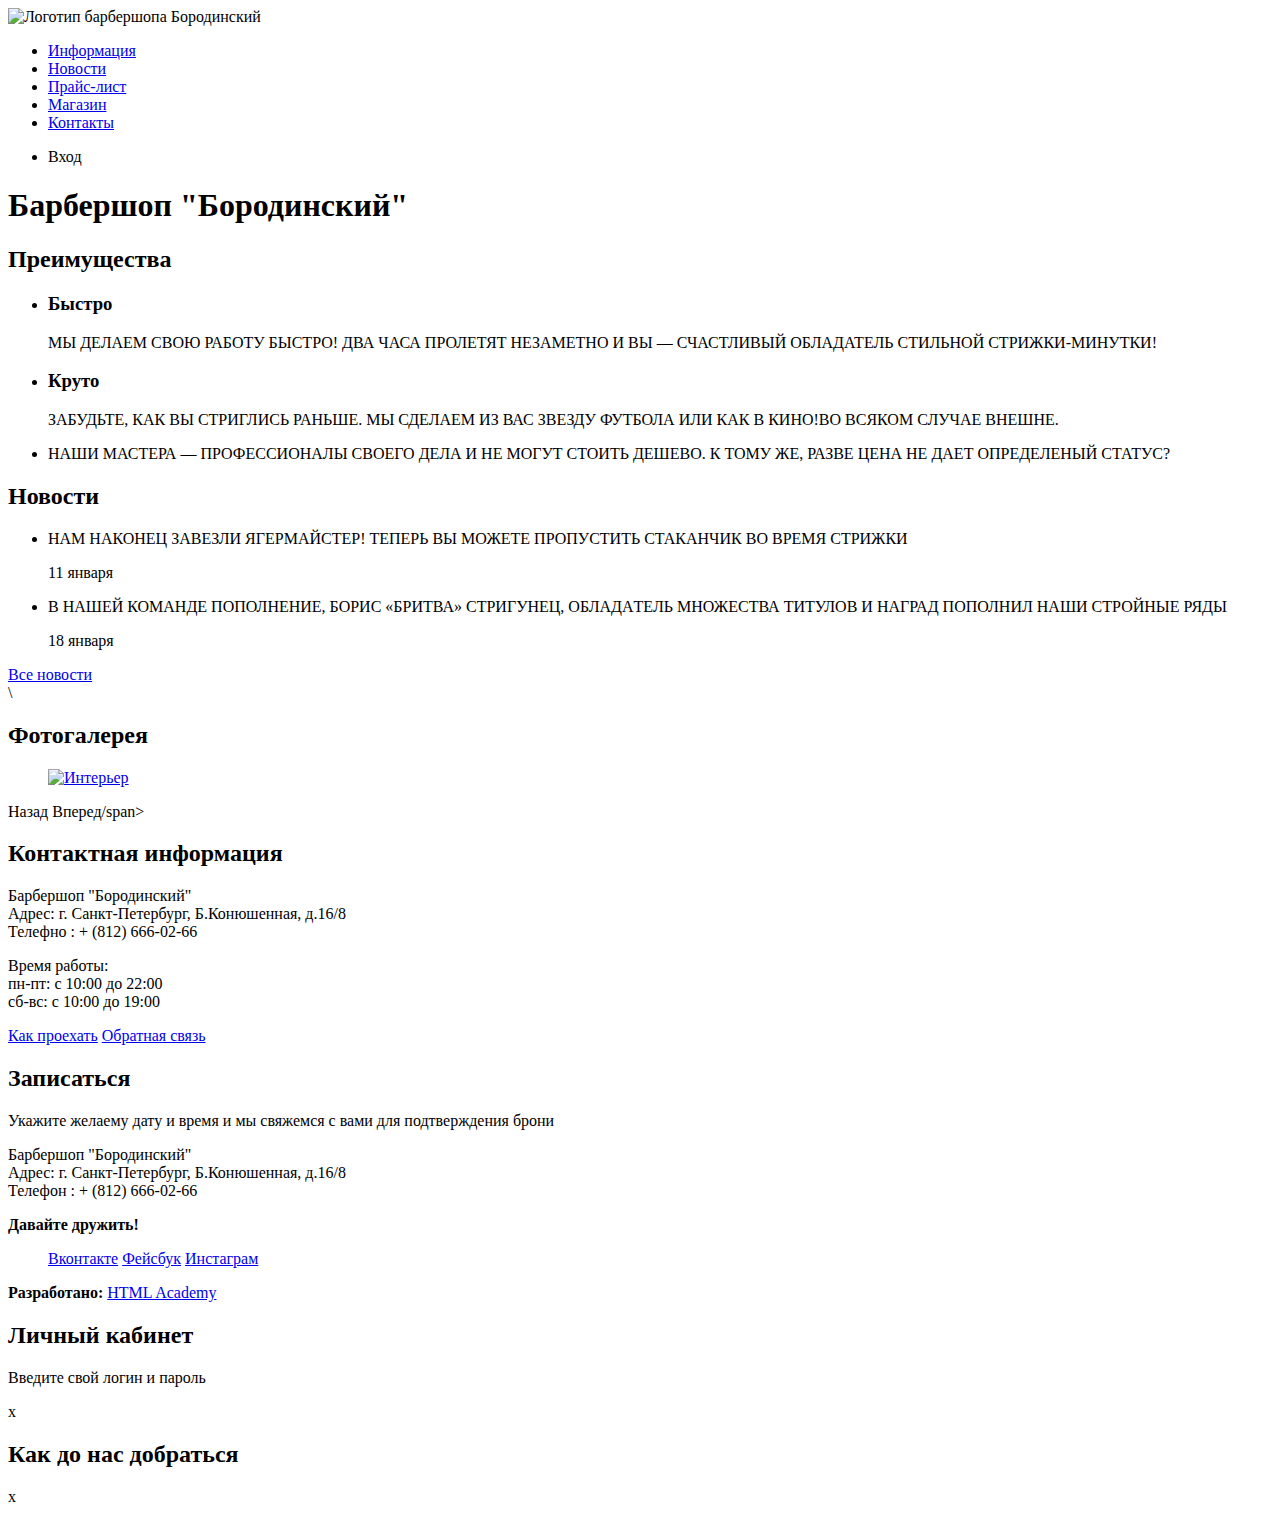
==== index.html @ eccad32e "First commit" ====
<!DOCTYPE html>
<html lang="en">
<head>
  <meta charset="UTF-8">
  <meta name="viewport" content="width=device-width, initial-scale=1.0">
  <meta http-equiv="X-UA-Compatible" content="ie=edge">
  <title>Document</title>
</head>
<body>
    <header class="main-header">
        <nav class="main-navigation">
        <a class="main-header-logo">
          <img src="img/index-logo.svg" width="368" height="153" alt="Логотип барбершопа Бородинский">
        </a>  
          <ul class="site-navigation">
            <li><a href="info.html">Информация</a></li>
            <li><a href="news.html">Новости</a></li>
            <li><a href="price.html">Прайс-лист</a></li>
            <li><a href="shop.html">Магазин</a></li>
            <li><a href="contacts.html">Контакты</a></li>
          </ul>
          <ul class="user-navigation">
            <li class="login-link">Вход</li>
          </ul>
        </nav>
    </header>
    <main class="container">

      <h1 class="visually-hidden"> Барбершоп "Бородинский"</h1>

      <section class="features">
        <h2 class="visually-hidden">Преимущества</h2>
        <ul class="features-list">
          <li class="feature-item">
            <h3>Быстро</h3>
            <p>МЫ ДЕЛАЕМ СВОЮ РАБОТУ БЫСТРО! ДВА ЧАСА ПРОЛЕТЯТ НЕЗАМЕТНО И ВЫ — СЧАСТЛИВЫЙ ОБЛАДАТЕЛЬ СТИЛЬНОЙ СТРИЖКИ-МИНУТКИ!</p>
          </li>
          <li class="feature-item">
            <h3>Круто</h3>
            <p>ЗАБУДЬТЕ, КАК ВЫ СТРИГЛИСЬ РАНЬШЕ. МЫ СДЕЛАЕМ ИЗ ВАС ЗВЕЗДУ ФУТБОЛА ИЛИ КАК В КИНО!ВО ВСЯКОМ СЛУЧАЕ ВНЕШНЕ.</p>
          </li>
          <li class="features-item">
            <p>НАШИ МАСТЕРА — ПРОФЕССИОНАЛЫ СВОЕГО ДЕЛА И НЕ МОГУТ СТОИТЬ ДЕШЕВО. К ТОМУ ЖЕ, РАЗВЕ ЦЕНА НЕ ДАЕТ ОПРЕДЕЛЕНЫЙ СТАТУС?</p>
          </li>
        </ul>
      </section>
      <section class="news">
        <h2>Новости</h2>
        <ul class="news-list">
         <li class="news-item">
           <p>НАМ НАКОНЕЦ ЗАВЕЗЛИ ЯГЕРМАЙСТЕР! ТЕПЕРЬ ВЫ МОЖЕТЕ ПРОПУСТИТЬ СТАКАНЧИК ВО ВРЕМЯ СТРИЖКИ</p>
           <time datetime="2016-01-11">11 января</time>
         </li> 
         <li class="news-item">
            <p>В НАШЕЙ КОМАНДЕ ПОПОЛНЕНИЕ, БОРИС «БРИТВА» СТРИГУНЕЦ, ОБЛАДAТЕЛЬ МНОЖЕСТВА ТИТУЛОВ И НАГРАД ПОПОЛНИЛ НАШИ СТРОЙНЫЕ РЯДЫ</p>
            <time datetime="2016-01-18">18 января</time>
          </li> 
      </ul>
      <a class="button" href="news.html">Все новости</a>
      </section>\

      <section class="gallery">
        <h2>Фотогалерея</h2>
        <figure class="gallery-content">
          <a href="#"><img src="img/studio.jpg" width="286" height="164" alt="Интерьер"></a>
        </figure>
        <span class="button gallery-button gallery-button-back">Назад</span>
        <span class="button gallery-button gallery-button-next">Вперед/span>
      </section>

      <section class="contacts">
        <h2>Контактная информация</h2>
        <p>
          Барбершоп "Бородинский"<br>
          Адрес: г. Санкт-Петербург, Б.Конюшенная, д.16/8<br>
          Телефно : + (812) 666-02-66
        </p>
        <p>
          Время работы:<br>
          пн-пт: с 10:00 до 22:00<br>
          сб-вс: с 10:00 до 19:00
        </p>
        <a class="button" href="map.html">Как проехать</a>
        <a class="button" href="contacts.html">Обратная связь</a>
      </section>

      <section class="appoinment">
        <h2>Записаться</h2>
        <p class="appointment-info">Укажите желаему дату и время и мы свяжемся с вами для подтверждения брони</p>
        <!-- Здесь будет форма-->
      </section>
    </main>
    <footer class="main-footer">
      <p class="footer-contacts">
          Барбершоп "Бородинский"<br>
          Адрес: г. Санкт-Петербург, Б.Конюшенная, д.16/8<br>
          Телефон : + (812) 666-02-66
      </p>
      <div class="footer-social">
        <b>Давайте дружить!</b>
      <ul>
        <a class="social-button" href="#">Вконтакте</a>
        <a class="social-button" href="#">Фейсбук</a>
        <a class="social-button" href="#">Инстаграм</a>
      </ul> 
      </div>
      <p class="footer-copyright">
        <b>Разработано:</b>
        <a class="button" href="http://htmlacademy.ru">HTML Academy</a>
      </p>
    </footer>

    <section class="modal modal-login">
      <h2>Личный кабинет</h2>
      <p>Введите свой логин и пароль</p>
      <!-- Здесь будет форма-->
      <span class="modal close">x</span>
    </section>

    <section class="modal modal-map">
      <h2 class="visually-hidden">Как до нас добраться</h2>
      <span class="modal close">x</span>
    </section>
  </body>
</html>
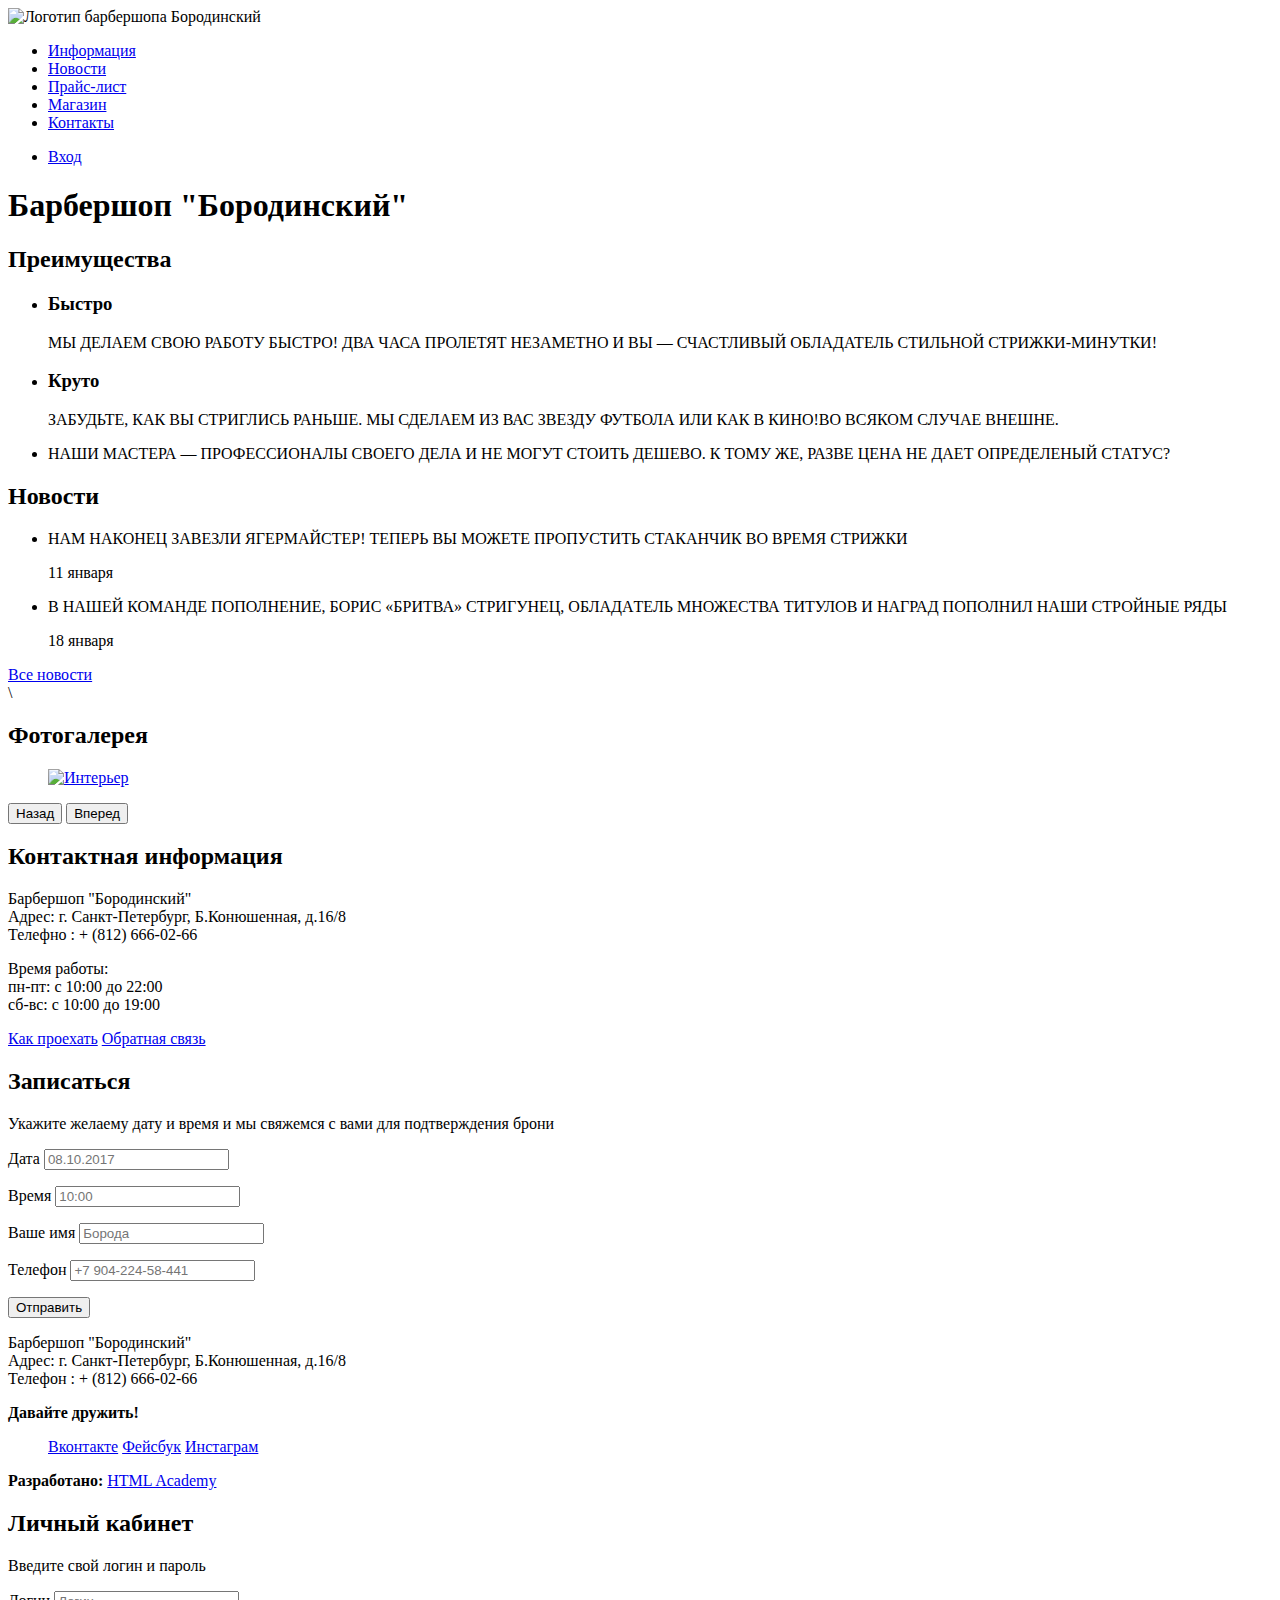
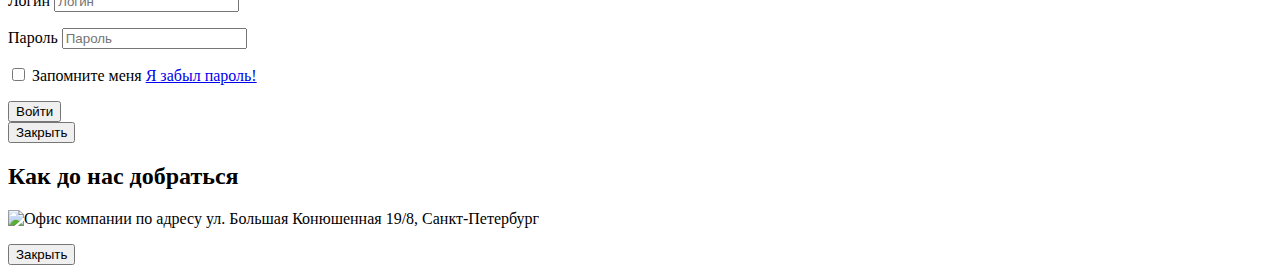
==== commit 8ff7c8c5: "get form for prjct" ====
--- a/index.html
+++ b/index.html
@@ -20,7 +20,9 @@
             <li><a href="contacts.html">Контакты</a></li>
           </ul>
           <ul class="user-navigation">
-            <li class="login-link">Вход</li>
+            <li class="login-link">
+              <a  class="login-link" href="login.html">Вход</a>
+            </li>
           </ul>
         </nav>
     </header>
@@ -64,8 +66,8 @@
         <figure class="gallery-content">
           <a href="#"><img src="img/studio.jpg" width="286" height="164" alt="Интерьер"></a>
         </figure>
-        <span class="button gallery-button gallery-button-back">Назад</span>
-        <span class="button gallery-button gallery-button-next">Вперед/span>
+        <button class="button gallery-button gallery-button-back" type="button">Назад</button>
+        <button class="button gallery-button gallery-button-next" type="button">Вперед</button>
       </section>
 
       <section class="contacts">
@@ -87,7 +89,25 @@
       <section class="appoinment">
         <h2>Записаться</h2>
         <p class="appointment-info">Укажите желаему дату и время и мы свяжемся с вами для подтверждения брони</p>
-        <!-- Здесь будет форма-->
+        <form action="#" class="appointment-form" metod="post">
+          <p class="appointment-item">
+            <label for="appointment-date">Дата</label>
+            <input id="appointment-date" type="text" name="date" value="" placeholder="08.10.2017"> 
+          </p>
+          <p class="appointment-item">
+            <label for="appointment-time">Время</label>
+            <input id="appointment-time" type="text" name="time" value="" placeholder="10:00">
+          </p>
+          <p class="appointment-item">
+            <label for="appointment-name">Ваше имя</label> 
+            <input id="appointment-name" type="text" name="name" value="" placeholder="Борода">
+          </p>
+          <p class="appointment-item">
+             <label for="appointment-phone">Телефон</label> 
+            <input id="appointment-phone" type="tel" name="phone" value="" placeholder="+7 904-224-58-441">   
+          </p>
+          <button class="button" type="submit">Отправить</button>  
+        </form>
       </section>
     </main>
     <footer class="main-footer">
@@ -113,13 +133,34 @@
     <section class="modal modal-login">
       <h2>Личный кабинет</h2>
       <p>Введите свой логин и пароль</p>
-      <!-- Здесь будет форма-->
-      <span class="modal close">x</span>
+      <form class="login-form" action="#" method="post">
+        <p>
+          <label class="visually-hidden" for="user-login">Логин</label>
+          <input class="login-icon-user" id="user-login" type="text" name="login" placeholder="Логин">
+        </p>
+        <p>
+          <label class="visually-hidden" for="user-password">Пароль</label>
+          <input class="login-icon-password" id="user-password" type="password" name="password" placeholder="Пароль">
+        </p>
+        <p class="login-password-info">
+        <label class="login-checkbox">
+        <input type="checkbox" name="remember" class="visually-hidden" id="login-password-info">
+        <span class="checkbox-indicator"></span>
+        Запомните меня
+        </label>
+        <a href="#" class="restore">Я забыл пароль!</a>
+        </p>
+        <button class="button" type="submit">Войти</button>
+      </form>
+      <button class="modal-close" type="button">Закрыть</button>
     </section>
 
     <section class="modal modal-map">
       <h2 class="visually-hidden">Как до нас добраться</h2>
-      <span class="modal close">x</span>
+      <p>
+        <img src="img/map.jpg" width="780" height="560" alt="Офис компании по адресу ул. Большая Конюшенная 19/8, Санкт-Петербург">
+      </p>
+      <button class="modal-close" type="button">Закрыть</button>  
     </section>
   </body>
 </html>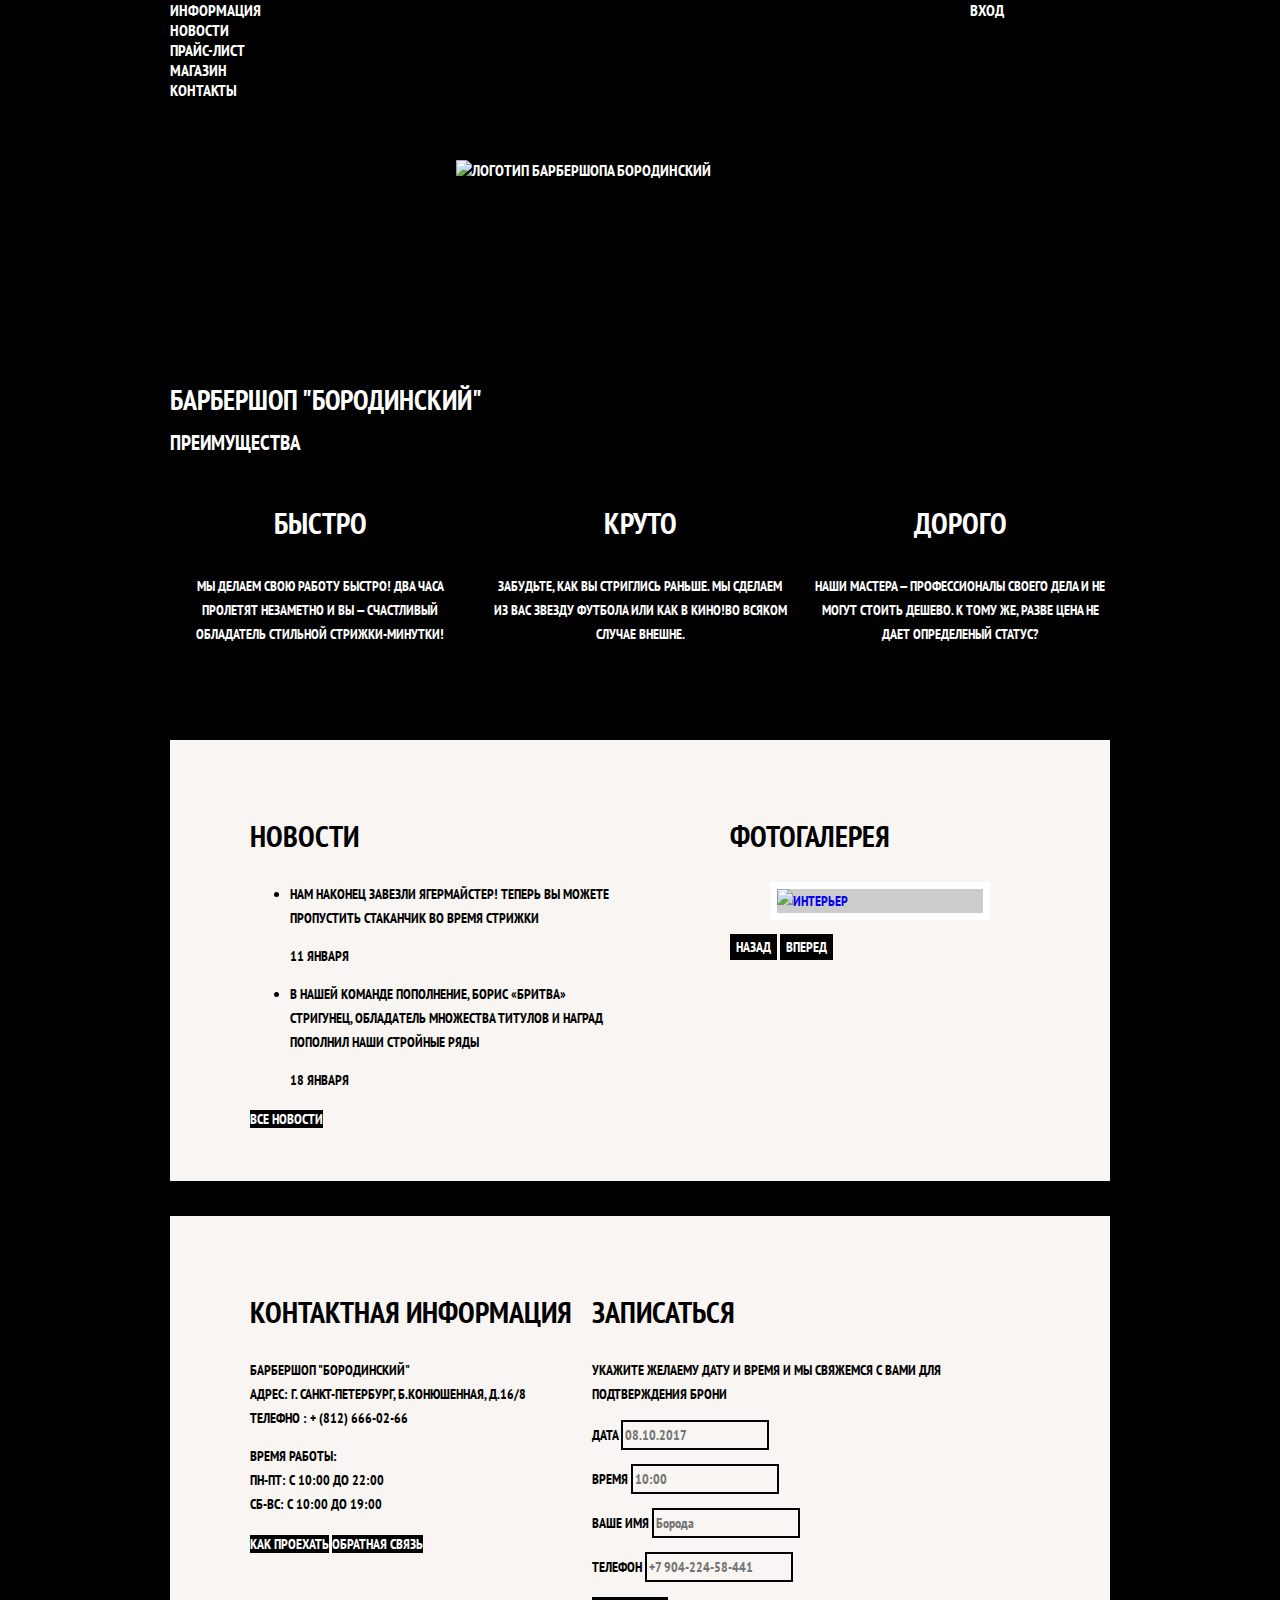
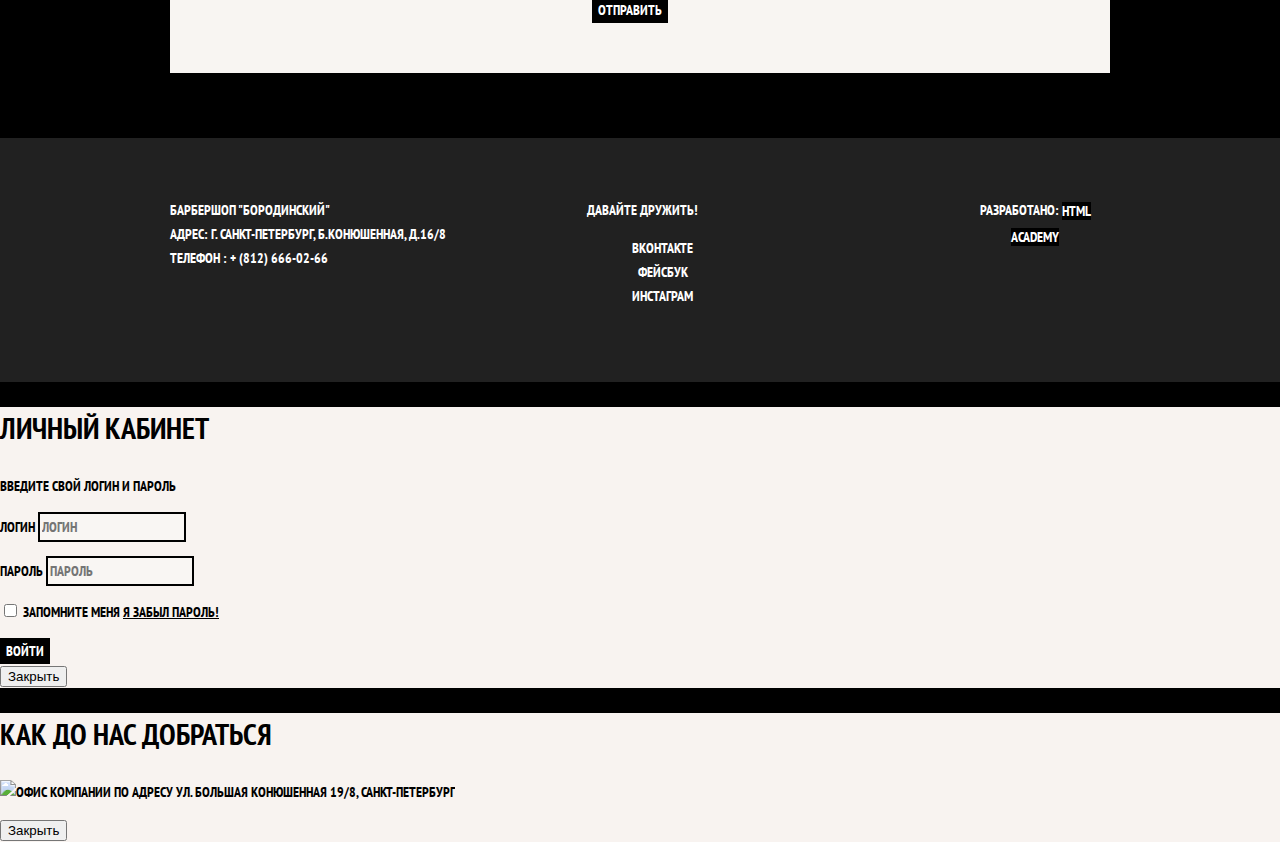
==== commit c01c96fb: "flexbox" ====
--- a/index.html
+++ b/index.html
@@ -5,13 +5,18 @@
   <meta name="viewport" content="width=device-width, initial-scale=1.0">
   <meta http-equiv="X-UA-Compatible" content="ie=edge">
   <title>Document</title>
+  <link href="https://fonts.googleapis.com/css?family=PT+Sans+Narrow:400,700&display=swap&subset=cyrillic" rel="stylesheet">
+  <link href="css/normalize.css" rel="stylesheet">
+  <link rel="stylesheet" href="css/style.css">
 </head>
 <body>
     <header class="main-header">
         <nav class="main-navigation">
         <a class="main-header-logo">
           <img src="img/index-logo.svg" width="368" height="153" alt="Логотип барбершопа Бородинский">
-        </a>  
+        </a>
+          <div class="main-navigation-wrapper">
+            <div class="container">
           <ul class="site-navigation">
             <li><a href="info.html">Информация</a></li>
             <li><a href="news.html">Новости</a></li>
@@ -24,6 +29,8 @@
               <a  class="login-link" href="login.html">Вход</a>
             </li>
           </ul>
+        </div>
+        </div> 
         </nav>
     </header>
     <main class="container">
@@ -33,19 +40,21 @@
       <section class="features">
         <h2 class="visually-hidden">Преимущества</h2>
         <ul class="features-list">
-          <li class="feature-item">
+          <li class="features-item">
             <h3>Быстро</h3>
             <p>МЫ ДЕЛАЕМ СВОЮ РАБОТУ БЫСТРО! ДВА ЧАСА ПРОЛЕТЯТ НЕЗАМЕТНО И ВЫ — СЧАСТЛИВЫЙ ОБЛАДАТЕЛЬ СТИЛЬНОЙ СТРИЖКИ-МИНУТКИ!</p>
           </li>
-          <li class="feature-item">
+          <li class="features-item">
             <h3>Круто</h3>
             <p>ЗАБУДЬТЕ, КАК ВЫ СТРИГЛИСЬ РАНЬШЕ. МЫ СДЕЛАЕМ ИЗ ВАС ЗВЕЗДУ ФУТБОЛА ИЛИ КАК В КИНО!ВО ВСЯКОМ СЛУЧАЕ ВНЕШНЕ.</p>
           </li>
           <li class="features-item">
+            <h3>Дорого</h3> 
             <p>НАШИ МАСТЕРА — ПРОФЕССИОНАЛЫ СВОЕГО ДЕЛА И НЕ МОГУТ СТОИТЬ ДЕШЕВО. К ТОМУ ЖЕ, РАЗВЕ ЦЕНА НЕ ДАЕТ ОПРЕДЕЛЕНЫЙ СТАТУС?</p>
           </li>
         </ul>
       </section>
+      <div class="index-columns">
       <section class="news">
         <h2>Новости</h2>
         <ul class="news-list">
@@ -59,7 +68,7 @@
           </li> 
       </ul>
       <a class="button" href="news.html">Все новости</a>
-      </section>\
+      </section>
 
       <section class="gallery">
         <h2>Фотогалерея</h2>
@@ -69,7 +78,9 @@
         <button class="button gallery-button gallery-button-back" type="button">Назад</button>
         <button class="button gallery-button gallery-button-next" type="button">Вперед</button>
       </section>
+      </div> 
 
+      <div class="index-columns">
       <section class="contacts">
         <h2>Контактная информация</h2>
         <p>
@@ -109,8 +120,10 @@
           <button class="button" type="submit">Отправить</button>  
         </form>
       </section>
+      </div>
     </main>
     <footer class="main-footer">
+      <div class="container">
       <p class="footer-contacts">
           Барбершоп "Бородинский"<br>
           Адрес: г. Санкт-Петербург, Б.Конюшенная, д.16/8<br>
@@ -128,6 +141,7 @@
         <b>Разработано:</b>
         <a class="button" href="http://htmlacademy.ru">HTML Academy</a>
       </p>
+    </div>
     </footer>
 
     <section class="modal modal-login">
@@ -158,7 +172,7 @@
     <section class="modal modal-map">
       <h2 class="visually-hidden">Как до нас добраться</h2>
       <p>
-        <img src="img/map.jpg" width="780" height="560" alt="Офис компании по адресу ул. Большая Конюшенная 19/8, Санкт-Петербург">
+        <img src="../barbershop/img/map.jpg.jpg" width="780" height="560" alt="Офис компании по адресу ул. Большая Конюшенная 19/8, Санкт-Петербург">
       </p>
       <button class="modal-close" type="button">Закрыть</button>  
     </section>
--- a/css/style.css
+++ b/css/style.css
@@ -0,0 +1,480 @@
+body {
+  margin: 0;
+  padding: 0;
+
+  font-family: "PT Sans Narrow", Arial, sans-serif;
+  font-size: 14px;
+  line-height: 24px;
+  font-weight: 700;
+  color: #ffffff;
+  text-transform: uppercase;
+
+  background-color: #000000;
+  background-image: url("../img/bg.jpg");
+  background-position: top center;
+  background-repeat: no-repeat;
+}
+
+.inner-page {
+  color: #000000;
+
+  background-color: #f9f6f3;
+  background-image: url("img/pattern.jpg");
+  background-position: 0 0;
+  background-repeat: repeat;
+}
+
+a {
+  text-decoration: none;
+}
+
+.button {
+  font: inherit;
+
+  text-align: center;
+  color: #ffffff;
+  vertical-align: middle;
+  text-transform: uppercase;
+
+  background-color: #000000;
+  border: none;
+}
+
+.button:hover,
+.button:focus,
+.button:active {
+  background-color: #663d15;
+}
+
+.main-navigation{
+  font-size: 16px;
+  line-height: 20px;
+  color: #ffffff;
+
+  background-color: #000000;
+}
+
+.site-navigation,
+.user-navigation {
+  list-style: none;
+}
+
+.site-navigation a,
+.user-navigation a {
+  color: #ffffff;
+}
+
+.site-navigation a:hover,
+.site-navigation a:focus,
+.user-navigation a:hover,
+.user-navigation a:focus {
+  background-color: #242424;
+}
+
+.features-list{
+  list-style: none;
+}
+
+.features-item{
+  text-align: center;
+}
+
+.features-item h3 {
+  font-size: 30px;
+  line-height: 42px;
+}
+
+.index-columns {
+  color: #000000;
+
+  background-color: #f8f5f2;
+  background-image: url("img/pattern.jpg");
+  background-position: 0 0;
+  background-repeat: repeat;
+}
+
+.index-columns h2{
+  font-size: 30px;
+  line-height: 42px;
+}
+
+.new.list{
+  list-style: none;
+}
+
+.new-item time{
+  text-transform: none;
+}
+
+.gallery-content {
+  background-color: #cccccc;
+  border: 7px solid #ffffff;
+}
+
+.appointment-item input {
+  font: inherit;
+
+  background-color: transparent;
+  border: 2px solid #000000;
+}
+
+.appointment-item input:focus{
+  border-color: #663d15;
+}
+
+.page-title {
+  font-size: 30px;
+  line-height: 42px;
+}
+
+.breadcrumbs {
+  list-style: none;
+}
+
+.breadcrumbs a {
+  color: #000000;
+}
+
+.breadcrumbs a:hover,
+.breadcrumbs a:focus {
+  text-decoration: underline;
+}
+
+.breadcrumbs-current {
+  color: #aba9a7;
+}
+
+.filter fieldset {
+  border: none;
+}
+
+.filter legend {
+  font-size: 24px;
+  line-height: 30px;
+}
+
+.filter ul {
+  list-style: none;
+  line-height: 18px;
+}
+
+.filter-input:hover +label,
+.filter-input:focus +label {
+  color: #663d15;
+}
+
+.filter-input:disabled +label {
+  color: #000000;
+
+  opacity: 0.5;
+}
+
+.catalog-list {
+  list-style: none;
+}
+
+.catalog-item {
+  background-color: #f8f8f8;
+  box-shadow: 0 0 10px rgba(0, 0, 0, 0.1);
+}
+
+.catalog-item:hover {
+  box-shadow: 0 0 10px rgba(0, 0, 0, 0.2);
+}
+
+.catalog-item a {
+  color: #000000;
+}
+
+.catalog-item h3 {
+  font-size: 14px;
+  line-height: 18px;
+}
+
+.catalog-category {
+  text-transform: none;
+}
+
+.catalog-item-price b{
+  font-size: 14px;
+  line-height: 20px;
+  text-align: center;
+
+  background-color: #e5e5e5;
+}
+
+.catalog-item-price .button {
+  line-height: 20px;
+  color: #ffffff;
+}
+
+.pagination-list {
+  list-style: none;
+}
+
+.pagination-item a {
+  color: #ffffff;
+  cursor: pointer;
+  background-color: #000000;
+}
+
+.pagination-item a:hover,
+.pagination-item a:focus,
+.pagination-item a:active {
+  background-color: #663d15;
+}
+
+.pagination-item-current a {
+  color: #000000;
+
+  background-color: #ffffff;
+}
+
+.pagination-item-current a:hover,
+.pagination-item-current a:focus,
+.pagination-item-current a:active {
+  color: #000000;
+
+  background-color: #ffffff;
+}
+
+.product-photo-preview {
+  list-style: none;
+}
+
+.product-photo-preview li {
+  box-shadow: 0 0 10px 2px rgba(0, 0, 0, 0.1);
+}
+.product-photo-full {
+  box-shadow: 0 0 10px 2px rgba(0, 0, 0, 0.1);
+}
+
+.product-article {
+  text-align: right;
+  color: #aeaeae;
+}
+
+.product-price b {
+  line-height: 20px;
+  text-align: center;
+
+  background-color: #e5e5e5;
+}
+
+.product-info h3 {
+  font-size: 24px;
+  line-height: 30px;
+}
+
+.product-info ul {
+  list-style: none;
+}
+
+
+
+.main-footer{
+  color: #ffffff;
+
+  background-color: #212121;
+  background-image: url("img/patter-footer.jpg");
+  background-position: 0 0;
+  background-repeat: repeat;
+}
+
+.footer-contacts a{
+  color: #ffffff;
+  text-decoration: underline;
+}
+
+.footer-contacts a:hover,
+.footer-contacts a:focus {
+  text-decoration: none;
+}
+
+.footer-social {
+  text-align: center;
+}
+
+.footer-social ul {
+  list-style: none;
+}
+
+.social-button {
+  color: #ffffff;
+}
+
+.footer-copyright {
+  text-align: center;
+}
+
+.footer-copyright .button:hover,
+.footer-copyright .button:focus {
+  color: #000000;
+
+  background-color: #ffffff;
+}
+
+.modal {
+  color: #000000;
+  background-color: #f8f3f0;
+  background-image: url("img/pattern.jpg");
+  background-position: 0 0;
+  background-repeat: repeat;
+}
+
+.modal h2 {
+  font-size: 30px;
+  line-height: 42px;
+}
+
+.login-form input[type="text"],
+.login-form input[type="password"] {
+  font: inherit;
+  color: #000000;
+  text-transform: uppercase;
+
+  background-color: #f9f6f3;
+  border: 2px solid #000000;
+}
+
+.login-form input:focus {
+  border-color: #663d15;
+}
+
+.login-checkbox:hover,
+.login-checkbox:focus {
+  color: #663d15;
+}
+
+.restore {
+  color: #000000;
+  text-decoration: underline;
+}
+
+.restore:hover,
+.restore:focus {
+  text-decoration: none;
+}
+
+/* cетка страницы */
+html,
+body  {
+  min-width: 1122px;
+  min-height: 1750px;
+}
+
+.main-header {
+  margin-bottom: 75px;
+}
+
+.main-navigation {
+  display: FLEX;
+  flex-direction: column;
+  align-items: center;
+}
+
+.main-header-logo {
+  order: 2;
+  width: 368px;
+  height: 153px;
+}
+
+.main-navigation-wrapper {
+  width: 100%;
+  margin-bottom: 60px;
+
+  background-color: #000000;
+}
+
+.container {
+  width: 940px;
+  margin: 0 auto;
+  padding: 0 10px;
+}
+
+.main-navigation-wrapper .container {
+  display: flex;
+  justify-content: space-between;
+}
+.site-navigation {
+  width: 620px;
+  margin: 0;
+  padding: 0;
+
+  list-style: none;
+}
+
+.user-navigation {
+  width: 140px;
+  margin: 0;
+  padding: 0;
+
+  list-style: none;
+}
+
+.features {
+  margin-bottom: 80px;
+}
+
+.features-list {
+  display: flex;
+  justify-content: space-between;
+  margin: 0;
+  padding: 0;
+
+  list-style: none;
+}
+
+.features-item {
+  width: 300px;
+
+}
+
+.index-columns {
+  display: flex;
+  justify-content: space-between;
+  padding: 50px 80px;
+  margin-bottom: 35px;
+}
+
+.news {
+  width: 380px;
+}
+
+.gallery {
+  width: 300px;
+  
+}
+
+.contacts {
+  width: 380px;
+}
+
+.appointment {
+  width: 300px;
+}
+
+.main-footer {
+  padding: 60px 0;
+  margin-top: 65px;
+}
+
+.main-footer .container {
+  display: flex;
+}
+
+.footer-contacts {
+  width: 320px;
+  margin: 0;
+  margin-right: 80px;
+}
+
+.footer-social {
+  width: 145px;
+}
+
+.footer-copyright {
+  width: 150px;
+  margin: 0;
+  margin-left: auto;
+}